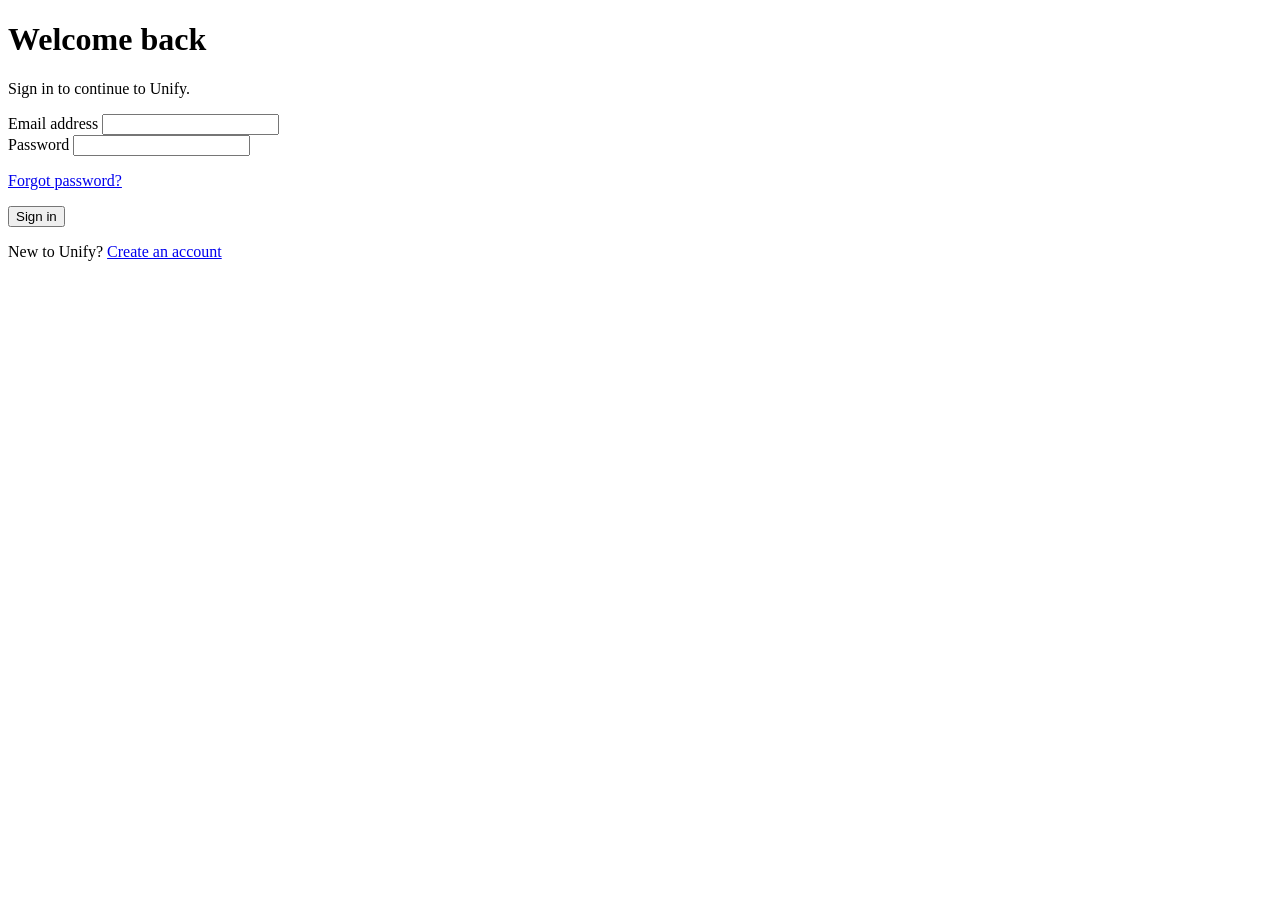
==== login.html @ 817358bf "made" ====
<!DOCTYPE html>
<html lang="en">
<head>
	<meta charset="UTF-8">
	<meta name="viewport" content="width=device-width, initial-scale=1.0">
	<title>Sign in | Unify</title>
    <link rel="stylesheet" href="style.css">
	<main>
		<h1>Welcome back</h1>
		<p class="intro">Sign in to continue to Unify.</p>
		<form action="#" method="post">
			<div class="field">
				<label for="email">Email address</label>
				<input id="email" name="email" type="email" autocomplete="username" required>
			</div>
			<div class="field">
				<label for="password">Password</label>
				<input id="password" name="password" type="password" autocomplete="current-password" required>
			</div>
			<p class="forgot"><a href="#">Forgot password?</a></p>
			<button type="submit">Sign in</button>
		</form>
		<p class="signup">New to Unify? <a href="#">Create an account</a></p>
	</main>
</body>
</html>
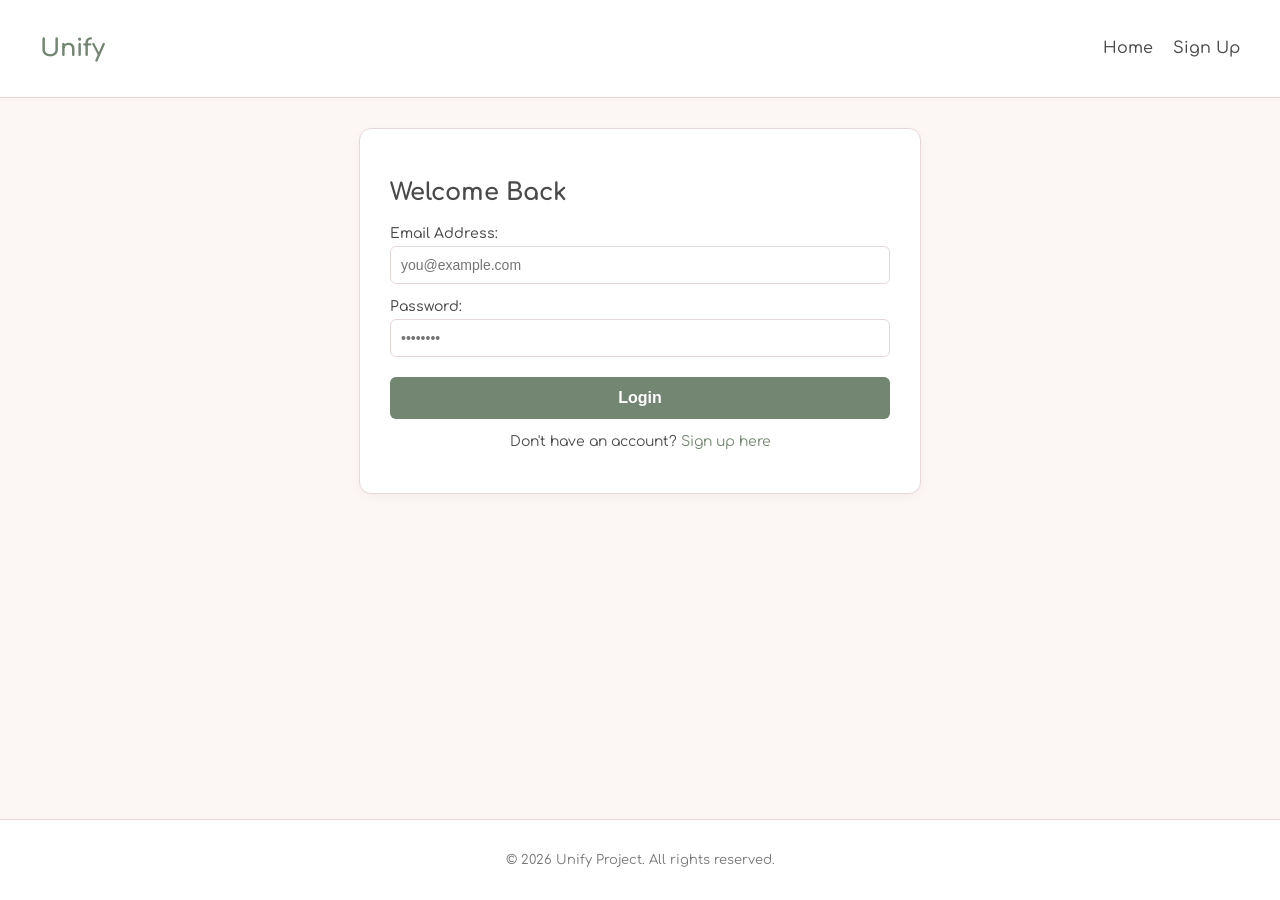
==== commit ac9e52a8: "Add files via upload" ====
--- a/login.html
+++ b/login.html
@@ -1,27 +1,45 @@
 <!DOCTYPE html>
 <html lang="en">
 <head>
-	<meta charset="UTF-8">
-	<meta name="viewport" content="width=device-width, initial-scale=1.0">
-	<title>Sign in | Unify</title>
-    <link rel="stylesheet" href="style.css">
-	<main>
-		<h1>Welcome back</h1>
-		<p class="intro">Sign in to continue to Unify.</p>
-		<form action="#" method="post">
-			<div class="field">
-				<label for="email">Email address</label>
-				<input id="email" name="email" type="email" autocomplete="username" required>
-			</div>
-			<div class="field">
-				<label for="password">Password</label>
-				<input id="password" name="password" type="password" autocomplete="current-password" required>
-			</div>
-			<p class="forgot"><a href="#">Forgot password?</a></p>
-			<button type="submit">Sign in</button>
-		</form>
-		<p class="signup">New to Unify? <a href="#">Create an account</a></p>
-	</main>
+    <meta charset="UTF-8">
+    <meta name="viewport" content="width=device-width, initial-scale=1.0">
+    <title>Unify</title>
+    <!-- Google Fonts Comfortaa -->
+    <link href="https://fonts.googleapis.com/css2?family=Comfortaa:wght@400;500;700&display=swap" rel="stylesheet">
+    <link rel="stylesheet" href="styles.css">
+</head>
+
+<body>
+    <header>
+        <nav aria-label="Main Navigation">
+            <h1><a href="index.html">Unify</a></h1>
+            <ul>
+                <li><a href="index.html">Home</a></li>
+                <li><a href="signup.html">Sign Up</a></li>
+            </ul>
+        </nav>
+    </header>
+
+    <main>
+        <section class="interactive-form">
+            <h2>Welcome Back</h2>
+            <form id="login-form">
+                <label for="email">Email Address:</label>
+                <input type="email" id="email" name="email" placeholder="you@example.com" required>
+
+                <label for="password">Password:</label>
+                <input type="password" id="password" name="password" placeholder="••••••••" required>
+
+                <button type="submit">Login</button>
+            </form>
+            <p style="text-align: center; margin-top: 15px; font-size: 14px;">
+                Don't have an account? <a href="signup.html" style="color: var(--primary-color); text-decoration: none;">Sign up here</a>
+            </p>
+        </section>
+    </main>
+
+    <footer>
+        <p>&copy; 2026 Unify Project. All rights reserved.</p>
+    </footer>
 </body>
 </html>
-    
--- a/styles.css
+++ b/styles.css
@@ -0,0 +1,194 @@
+:root {
+    --bg-color: #fcf6f5;
+    --card-bg: #ffffff;
+    --primary-color: #728671; /* Sage Green */
+    --primary-hover: #5d6f5c;
+    --accent-color: #f3c6df; /* Soft Baby Pink */
+    --text-color: #4a4a4a;
+    --border-color: #e8d7d9;
+}
+
+body {
+    font-family: 'Comfortaa', sans-serif;
+    background-color: var(--bg-color);
+    color: var(--text-color);
+    margin: 0;
+    padding: 0;
+    display: flex;
+    flex-direction: column;
+    min-height: 100vh;
+}
+
+
+header {
+    background: var(--card-bg);
+    border-bottom: 1px solid var(--border-color);
+    padding: 15px 30px;
+    box-shadow: 0 2px 4px rgba(0,0,0,0.02);
+}
+
+nav {
+    display: flex;
+    justify-content: space-between;
+    align-items: center;
+    max-width: 1200px;
+    margin: 0 auto;
+}
+
+nav h1 a {
+    font-size: 24px;
+    font-weight: bold;
+    color: var(--primary-color);
+    text-decoration: none;
+}
+
+nav ul {
+    list-style: none;
+    display: flex;
+    gap: 20px;
+    margin: 0;
+    padding: 0;
+}
+
+nav ul li a {
+    text-decoration: none;
+    color: var(--text-color);
+    font-weight: 500;
+    transition: color 0.2s;
+}
+
+nav ul li a:hover {
+    color: var(--primary-color);
+}
+
+main {
+    flex: 1;
+    max-width: 1200px;
+    width: 90%;
+    margin: 30px auto;
+}
+
+.hero {
+    text-align: center;
+    background: var(--card-bg);
+    padding: 30px;
+    border-radius: 12px;
+    box-shadow: 0 4px 12px rgba(0,0,0,0.03);
+    margin-bottom: 25px;
+    border: 1px solid var(--border-color);
+}
+
+.hero h2 {
+    color: var(--primary-color);
+    margin-top: 0;
+}
+
+.interactive-form {
+    background: var(--card-bg);
+    padding: 30px;
+    border-radius: 12px;
+    box-shadow: 0 4px 12px rgba(0,0,0,0.03);
+    max-width: 500px;
+    margin: 0 auto;
+    border: 1px solid var(--border-color);
+}
+
+label {
+    display: block;
+    margin-top: 15px;
+    margin-bottom: 5px;
+    font-weight: 500;
+    font-size: 14px;
+}
+
+input, select {
+    width: 100%;
+    padding: 10px;
+    border: 1px solid var(--border-color);
+    border-radius: 6px;
+    font-size: 14px;
+    box-sizing: border-box;
+    background: #fff;
+}
+
+input:focus, select:focus {
+    outline: none;
+    border-color: var(--primary-color);
+    box-shadow: 0 0 5px rgba(114, 134, 113, 0.2);
+}
+
+button {
+    width: 100%;
+    background-color: var(--primary-color);
+    color: white;
+    padding: 12px;
+    border: none;
+    border-radius: 6px;
+    font-size: 16px;
+    font-weight: bold;
+    cursor: pointer;
+    margin-top: 20px;
+    transition: background-color 0.2s;
+}
+
+button:hover {
+    background-color: var(--primary-hover);
+}
+
+footer {
+    text-align: center;
+    padding: 20px;
+    background: var(--card-bg);
+    border-top: 1px solid var(--border-color);
+    font-size: 13px;
+    color: #777;
+}
+
+/* Split view styling for budgeting */
+.split-container {
+    display: flex;
+    gap: 25px;
+    flex-wrap: wrap;
+}
+
+.split-pane {
+    flex: 1;
+    min-width: 320px;
+}
+
+table {
+    width: 100%;
+    border-collapse: collapse;
+    margin-top: 10px;
+    background: white;
+    border-radius: 8px;
+    overflow: hidden;
+}
+
+th, td {
+    border-bottom: 1px solid var(--border-color);
+    padding: 10px;
+    text-align: left;
+    font-size: 14px;
+}
+
+th {
+    background-color: #f7f0f1;
+    color: var(--text-color);
+}
+
+.tag-badge {
+    padding: 4px 10px;
+    border-radius: 12px;
+    color: white;
+    font-size: 12px;
+    font-weight: bold;
+    display: inline-block;
+}
+
+.chart-container {
+    position: relative;
+    width: 100%;
+    max-width: 300px;
+    margin: 15px auto;
+}
